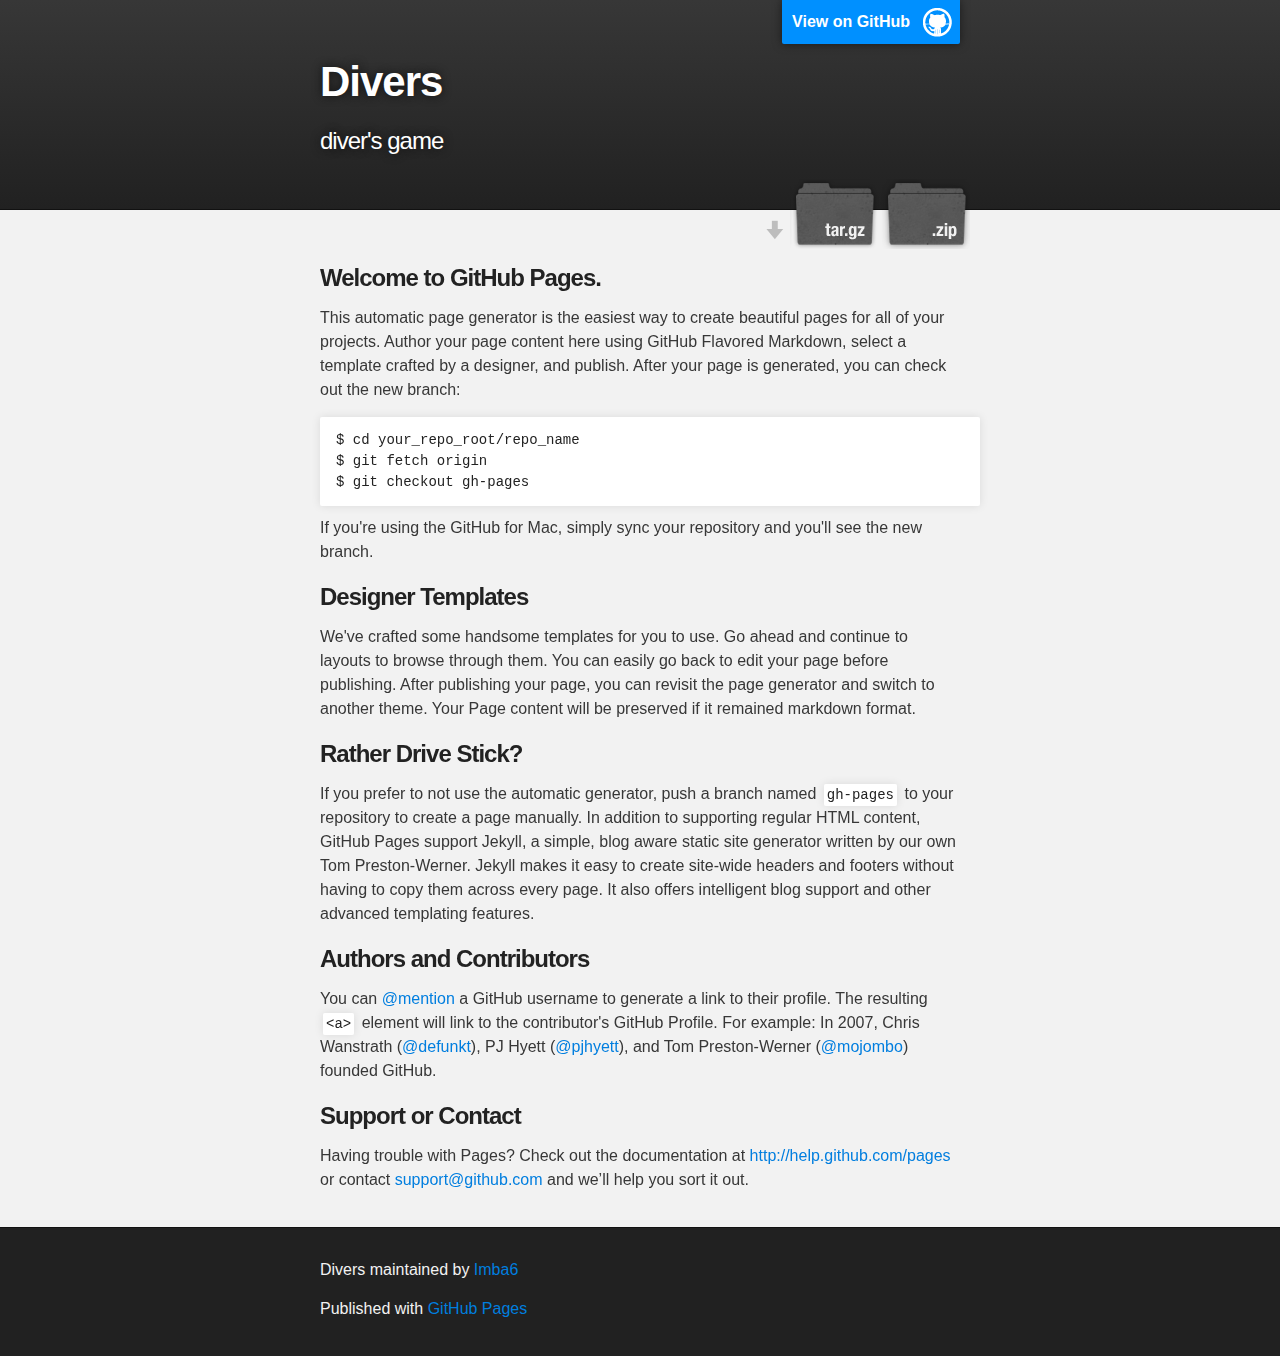
==== index.html @ da952f31 "Create gh-pages branch via GitHub" ====
<!DOCTYPE html>
<html>

  <head>
    <meta charset='utf-8' />
    <meta http-equiv="X-UA-Compatible" content="chrome=1" />
    <meta name="description" content="Divers : diver's game" />

    <link rel="stylesheet" type="text/css" media="screen" href="stylesheets/stylesheet.css">

    <title>Divers</title>
  </head>

  <body>

    <!-- HEADER -->
    <div id="header_wrap" class="outer">
        <header class="inner">
          <a id="forkme_banner" href="https://github.com/Imba6/Divers">View on GitHub</a>

          <h1 id="project_title">Divers</h1>
          <h2 id="project_tagline">diver's game</h2>

            <section id="downloads">
              <a class="zip_download_link" href="https://github.com/Imba6/Divers/zipball/master">Download this project as a .zip file</a>
              <a class="tar_download_link" href="https://github.com/Imba6/Divers/tarball/master">Download this project as a tar.gz file</a>
            </section>
        </header>
    </div>

    <!-- MAIN CONTENT -->
    <div id="main_content_wrap" class="outer">
      <section id="main_content" class="inner">
        <h3>Welcome to GitHub Pages.</h3>

<p>This automatic page generator is the easiest way to create beautiful pages for all of your projects. Author your page content here using GitHub Flavored Markdown, select a template crafted by a designer, and publish. After your page is generated, you can check out the new branch:</p>

<pre><code>$ cd your_repo_root/repo_name
$ git fetch origin
$ git checkout gh-pages
</code></pre>

<p>If you're using the GitHub for Mac, simply sync your repository and you'll see the new branch.</p>

<h3>Designer Templates</h3>

<p>We've crafted some handsome templates for you to use. Go ahead and continue to layouts to browse through them. You can easily go back to edit your page before publishing. After publishing your page, you can revisit the page generator and switch to another theme. Your Page content will be preserved if it remained markdown format.</p>

<h3>Rather Drive Stick?</h3>

<p>If you prefer to not use the automatic generator, push a branch named <code>gh-pages</code> to your repository to create a page manually. In addition to supporting regular HTML content, GitHub Pages support Jekyll, a simple, blog aware static site generator written by our own Tom Preston-Werner. Jekyll makes it easy to create site-wide headers and footers without having to copy them across every page. It also offers intelligent blog support and other advanced templating features.</p>

<h3>Authors and Contributors</h3>

<p>You can <a href="https://github.com/blog/821" class="user-mention">@mention</a> a GitHub username to generate a link to their profile. The resulting <code>&lt;a&gt;</code> element will link to the contributor's GitHub Profile. For example: In 2007, Chris Wanstrath (<a href="https://github.com/defunkt" class="user-mention">@defunkt</a>), PJ Hyett (<a href="https://github.com/pjhyett" class="user-mention">@pjhyett</a>), and Tom Preston-Werner (<a href="https://github.com/mojombo" class="user-mention">@mojombo</a>) founded GitHub.</p>

<h3>Support or Contact</h3>

<p>Having trouble with Pages? Check out the documentation at <a href="http://help.github.com/pages">http://help.github.com/pages</a> or contact <a href="mailto:support@github.com">support@github.com</a> and we’ll help you sort it out.</p>
      </section>
    </div>

    <!-- FOOTER  -->
    <div id="footer_wrap" class="outer">
      <footer class="inner">
        <p class="copyright">Divers maintained by <a href="https://github.com/Imba6">Imba6</a></p>
        <p>Published with <a href="http://pages.github.com">GitHub Pages</a></p>
      </footer>
    </div>

    

  </body>
</html>
---- stylesheets/stylesheet.css ----
/*******************************************************************************
Slate Theme for Github Pages
by Jason Costello, @jsncostello
*******************************************************************************/

@import url(pygment_trac.css);

/*******************************************************************************
MeyerWeb Reset
*******************************************************************************/

html, body, div, span, applet, object, iframe,
h1, h2, h3, h4, h5, h6, p, blockquote, pre,
a, abbr, acronym, address, big, cite, code,
del, dfn, em, img, ins, kbd, q, s, samp,
small, strike, strong, sub, sup, tt, var,
b, u, i, center,
dl, dt, dd, ol, ul, li,
fieldset, form, label, legend,
table, caption, tbody, tfoot, thead, tr, th, td,
article, aside, canvas, details, embed,
figure, figcaption, footer, header, hgroup,
menu, nav, output, ruby, section, summary,
time, mark, audio, video {
  margin: 0;
  padding: 0;
  border: 0;
  font: inherit;
  vertical-align: baseline;
}

/* HTML5 display-role reset for older browsers */
article, aside, details, figcaption, figure,
footer, header, hgroup, menu, nav, section {
  display: block;
}

ol, ul {
  list-style: none;
}

blockquote, q {
}

table {
  border-collapse: collapse;
  border-spacing: 0;
}

a:focus {
  outline: none;
}

/*******************************************************************************
Theme Styles
*******************************************************************************/

body {
  box-sizing: border-box;
  color:#373737;
  background: #212121;
  font-size: 16px;
  font-family: 'Myriad Pro', Calibri, Helvetica, Arial, sans-serif;
  line-height: 1.5;
  -webkit-font-smoothing: antialiased;
}

h1, h2, h3, h4, h5, h6 {
  margin: 10px 0;
  font-weight: 700;
  color:#222222;
  font-family: 'Lucida Grande', 'Calibri', Helvetica, Arial, sans-serif;
  letter-spacing: -1px;
}

h1 {
  font-size: 36px;
  font-weight: 700;
}

h2 {
  padding-bottom: 10px;
  font-size: 32px;
  background: url('../images/bg_hr.png') repeat-x bottom;
}

h3 {
  font-size: 24px;
}

h4 {
  font-size: 21px;
}

h5 {
  font-size: 18px;
}

h6 {
  font-size: 16px;
}

p {
  margin: 10px 0 15px 0;
}

footer p {
  color: #f2f2f2;
}

a {
  text-decoration: none;
  color: #007edf;
  text-shadow: none;

  transition: color 0.5s ease;
  transition: text-shadow 0.5s ease;
  -webkit-transition: color 0.5s ease;
  -webkit-transition: text-shadow 0.5s ease;
  -moz-transition: color 0.5s ease;
  -moz-transition: text-shadow 0.5s ease;
  -o-transition: color 0.5s ease;
  -o-transition: text-shadow 0.5s ease;
  -ms-transition: color 0.5s ease;
  -ms-transition: text-shadow 0.5s ease;
}

#main_content a:hover {
  color: #0069ba;
  text-shadow: #0090ff 0px 0px 2px;
}

footer a:hover {
  color: #43adff;
  text-shadow: #0090ff 0px 0px 2px;
}

em {
  font-style: italic;
}

strong {
  font-weight: bold;
}

img {
  position: relative;
  margin: 0 auto;
  max-width: 739px;
  padding: 5px;
  margin: 10px 0 10px 0;
  border: 1px solid #ebebeb;

  box-shadow: 0 0 5px #ebebeb;
  -webkit-box-shadow: 0 0 5px #ebebeb;
  -moz-box-shadow: 0 0 5px #ebebeb;
  -o-box-shadow: 0 0 5px #ebebeb;
  -ms-box-shadow: 0 0 5px #ebebeb;
}

pre, code {
  width: 100%;
  color: #222;
  background-color: #fff;

  font-family: Monaco, "Bitstream Vera Sans Mono", "Lucida Console", Terminal, monospace;
  font-size: 14px;

  border-radius: 2px;
  -moz-border-radius: 2px;
  -webkit-border-radius: 2px;



}

pre {
  width: 100%;
  padding: 10px;
  box-shadow: 0 0 10px rgba(0,0,0,.1);
  overflow: auto;
}

code {
  padding: 3px;
  margin: 0 3px;
  box-shadow: 0 0 10px rgba(0,0,0,.1);
}

pre code {
  display: block;
  box-shadow: none;
}

blockquote {
  color: #666;
  margin-bottom: 20px;
  padding: 0 0 0 20px;
  border-left: 3px solid #bbb;
}

ul, ol, dl {
  margin-bottom: 15px
}

ul li {
  list-style: inside;
  padding-left: 20px;
}

ol li {
  list-style: decimal inside;
  padding-left: 20px;
}

dl dt {
  font-weight: bold;
}

dl dd {
  padding-left: 20px;
  font-style: italic;
}

dl p {
  padding-left: 20px;
  font-style: italic;
}

hr {
  height: 1px;
  margin-bottom: 5px;
  border: none;
  background: url('../images/bg_hr.png') repeat-x center;
}

table {
  border: 1px solid #373737;
  margin-bottom: 20px;
  text-align: left;
 }

th {
  font-family: 'Lucida Grande', 'Helvetica Neue', Helvetica, Arial, sans-serif;
  padding: 10px;
  background: #373737;
  color: #fff;
 }

td {
  padding: 10px;
  border: 1px solid #373737;
 }

form {
  background: #f2f2f2;
  padding: 20px;
}

img {
  width: 100%;
  max-width: 100%;
}

/*******************************************************************************
Full-Width Styles
*******************************************************************************/

.outer {
  width: 100%;
}

.inner {
  position: relative;
  max-width: 640px;
  padding: 20px 10px;
  margin: 0 auto;
}

#forkme_banner {
  display: block;
  position: absolute;
  top:0;
  right: 10px;
  z-index: 10;
  padding: 10px 50px 10px 10px;
  color: #fff;
  background: url('../images/blacktocat.png') #0090ff no-repeat 95% 50%;
  font-weight: 700;
  box-shadow: 0 0 10px rgba(0,0,0,.5);
  border-bottom-left-radius: 2px;
  border-bottom-right-radius: 2px;
}

#header_wrap {
  background: #212121;
  background: -moz-linear-gradient(top, #373737, #212121);
  background: -webkit-linear-gradient(top, #373737, #212121);
  background: -ms-linear-gradient(top, #373737, #212121);
  background: -o-linear-gradient(top, #373737, #212121);
  background: linear-gradient(top, #373737, #212121);
}

#header_wrap .inner {
  padding: 50px 10px 30px 10px;
}

#project_title {
  margin: 0;
  color: #fff;
  font-size: 42px;
  font-weight: 700;
  text-shadow: #111 0px 0px 10px;
}

#project_tagline {
  color: #fff;
  font-size: 24px;
  font-weight: 300;
  background: none;
  text-shadow: #111 0px 0px 10px;
}

#downloads {
  position: absolute;
  width: 210px;
  z-index: 10;
  bottom: -40px;
  right: 0;
  height: 70px;
  background: url('../images/icon_download.png') no-repeat 0% 90%;
}

.zip_download_link {
  display: block;
  float: right;
  width: 90px;
  height:70px;
  text-indent: -5000px;
  overflow: hidden;
  background: url(../images/sprite_download.png) no-repeat bottom left;
}

.tar_download_link {
  display: block;
  float: right;
  width: 90px;
  height:70px;
  text-indent: -5000px;
  overflow: hidden;
  background: url(../images/sprite_download.png) no-repeat bottom right;
  margin-left: 10px;
}

.zip_download_link:hover {
  background: url(../images/sprite_download.png) no-repeat top left;
}

.tar_download_link:hover {
  background: url(../images/sprite_download.png) no-repeat top right;
}

#main_content_wrap {
  background: #f2f2f2;
  border-top: 1px solid #111;
  border-bottom: 1px solid #111;
}

#main_content {
  padding-top: 40px;
}

#footer_wrap {
  background: #212121;
}



/*******************************************************************************
Small Device Styles
*******************************************************************************/

@media screen and (max-width: 480px) {
  body {
    font-size:14px;
  }

  #downloads {
    display: none;
  }

  .inner {
    min-width: 320px;
    max-width: 480px;
  }

  #project_title {
  font-size: 32px;
  }

  h1 {
    font-size: 28px;
  }

  h2 {
    font-size: 24px;
  }

  h3 {
    font-size: 21px;
  }

  h4 {
    font-size: 18px;
  }

  h5 {
    font-size: 14px;
  }

  h6 {
    font-size: 12px;
  }

  code, pre {
    min-width: 320px;
    max-width: 480px;
    font-size: 11px;
  }

}
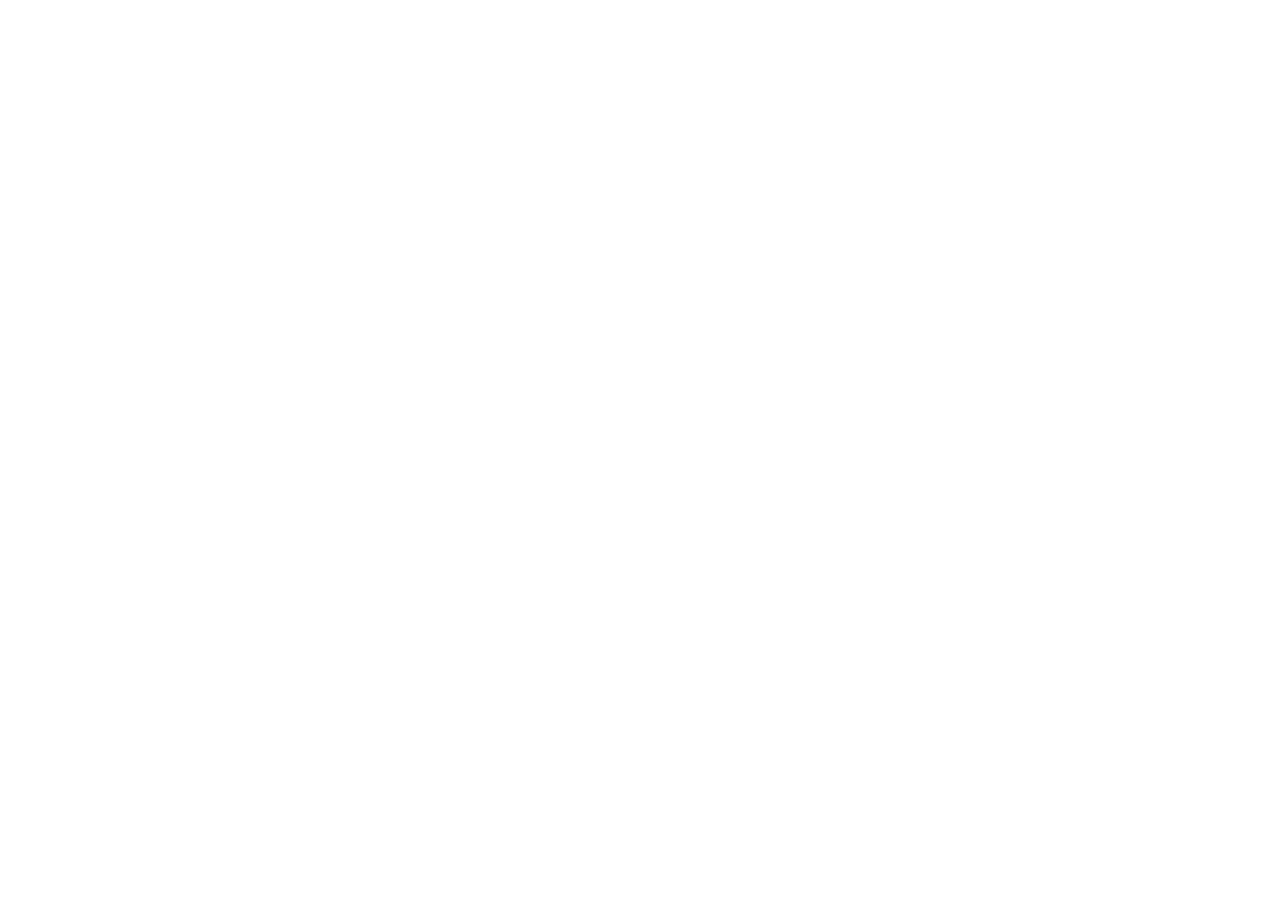
==== commit 228c54ff: "Update index.html" ====
--- a/index.html
+++ b/index.html
@@ -1,74 +1,16 @@
-<!DOCTYPE html>
-<html>
+<!DOCTYPE html PUBLIC "-//W3C//DTD HTML 4.01 Transitional//EN" "http://www.w3.org/TR/html4/loose.dtd">
+<html style="overflow:auto">
+<head>
+<meta http-equiv="Content-Type" content="text/html; charset=UTF-8">
+<title>Divers</title>
+<script src="main.js" type="text/javascript"></script>
+</head>
 
-  <head>
-    <meta charset='utf-8' />
-    <meta http-equiv="X-UA-Compatible" content="chrome=1" />
-    <meta name="description" content="Divers : diver's game" />
+<body onload="init();" style="overflow:auto">
+  <div class="container">
+		<div id="ogs"></div>
+	</div>
 
-    <link rel="stylesheet" type="text/css" media="screen" href="stylesheets/stylesheet.css">
-
-    <title>Divers</title>
-  </head>
-
-  <body>
-
-    <!-- HEADER -->
-    <div id="header_wrap" class="outer">
-        <header class="inner">
-          <a id="forkme_banner" href="https://github.com/Imba6/Divers">View on GitHub</a>
-
-          <h1 id="project_title">Divers</h1>
-          <h2 id="project_tagline">diver's game</h2>
-
-            <section id="downloads">
-              <a class="zip_download_link" href="https://github.com/Imba6/Divers/zipball/master">Download this project as a .zip file</a>
-              <a class="tar_download_link" href="https://github.com/Imba6/Divers/tarball/master">Download this project as a tar.gz file</a>
-            </section>
-        </header>
-    </div>
-
-    <!-- MAIN CONTENT -->
-    <div id="main_content_wrap" class="outer">
-      <section id="main_content" class="inner">
-        <h3>Welcome to GitHub Pages.</h3>
-
-<p>This automatic page generator is the easiest way to create beautiful pages for all of your projects. Author your page content here using GitHub Flavored Markdown, select a template crafted by a designer, and publish. After your page is generated, you can check out the new branch:</p>
-
-<pre><code>$ cd your_repo_root/repo_name
-$ git fetch origin
-$ git checkout gh-pages
-</code></pre>
-
-<p>If you're using the GitHub for Mac, simply sync your repository and you'll see the new branch.</p>
-
-<h3>Designer Templates</h3>
-
-<p>We've crafted some handsome templates for you to use. Go ahead and continue to layouts to browse through them. You can easily go back to edit your page before publishing. After publishing your page, you can revisit the page generator and switch to another theme. Your Page content will be preserved if it remained markdown format.</p>
-
-<h3>Rather Drive Stick?</h3>
-
-<p>If you prefer to not use the automatic generator, push a branch named <code>gh-pages</code> to your repository to create a page manually. In addition to supporting regular HTML content, GitHub Pages support Jekyll, a simple, blog aware static site generator written by our own Tom Preston-Werner. Jekyll makes it easy to create site-wide headers and footers without having to copy them across every page. It also offers intelligent blog support and other advanced templating features.</p>
-
-<h3>Authors and Contributors</h3>
-
-<p>You can <a href="https://github.com/blog/821" class="user-mention">@mention</a> a GitHub username to generate a link to their profile. The resulting <code>&lt;a&gt;</code> element will link to the contributor's GitHub Profile. For example: In 2007, Chris Wanstrath (<a href="https://github.com/defunkt" class="user-mention">@defunkt</a>), PJ Hyett (<a href="https://github.com/pjhyett" class="user-mention">@pjhyett</a>), and Tom Preston-Werner (<a href="https://github.com/mojombo" class="user-mention">@mojombo</a>) founded GitHub.</p>
-
-<h3>Support or Contact</h3>
-
-<p>Having trouble with Pages? Check out the documentation at <a href="http://help.github.com/pages">http://help.github.com/pages</a> or contact <a href="mailto:support@github.com">support@github.com</a> and we’ll help you sort it out.</p>
-      </section>
-    </div>
-
-    <!-- FOOTER  -->
-    <div id="footer_wrap" class="outer">
-      <footer class="inner">
-        <p class="copyright">Divers maintained by <a href="https://github.com/Imba6">Imba6</a></p>
-        <p>Published with <a href="http://pages.github.com">GitHub Pages</a></p>
-      </footer>
-    </div>
-
-    
-
-  </body>
-</html>
+	
+</body>
+</html>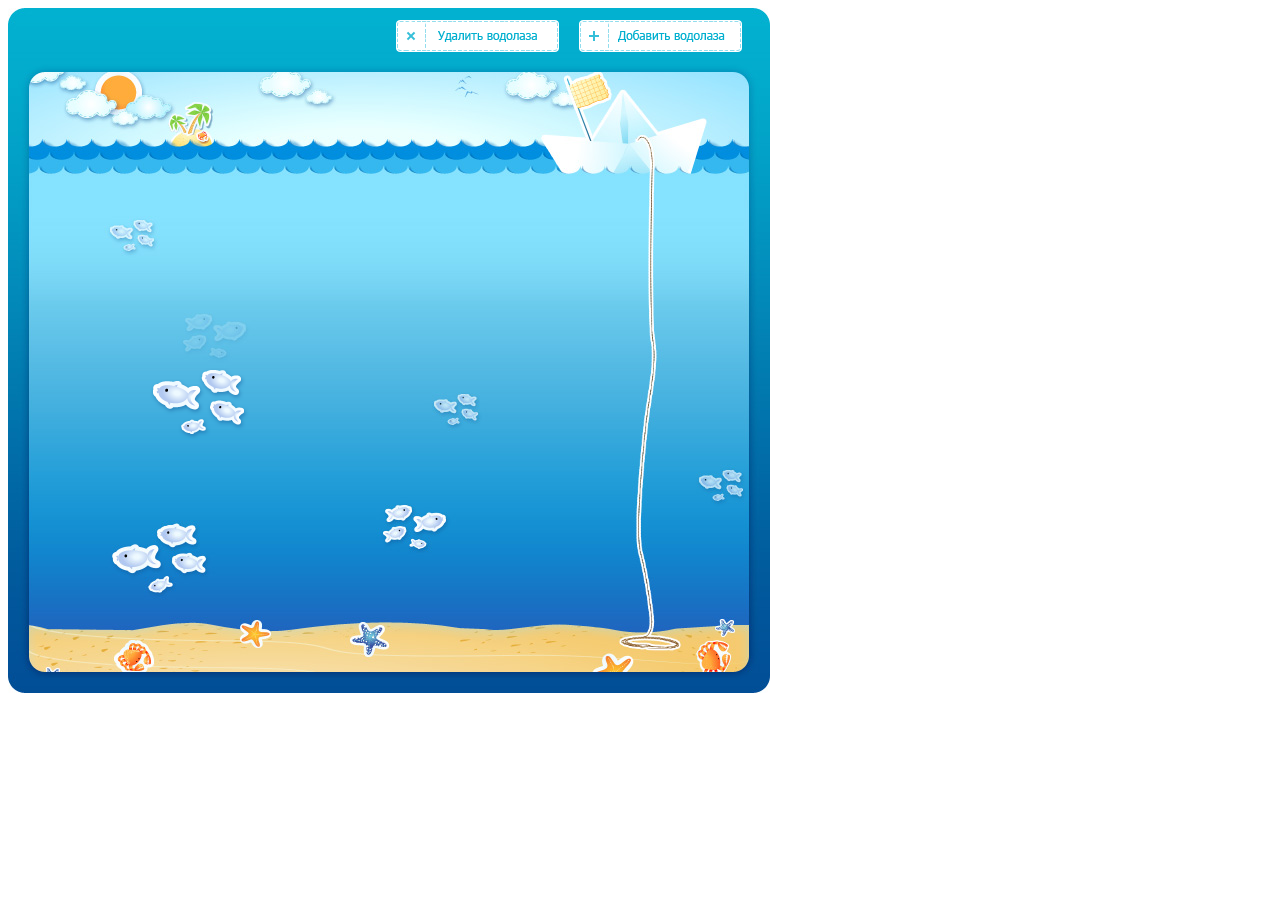
==== commit 476fc36a: "Update index.html" ====
--- a/index.html
+++ b/index.html
@@ -5,7 +5,7 @@
 <title>Divers</title>
 <script src="main.js" type="text/javascript"></script>
 </head>
-
+	<h1>hello</h1>
 <body onload="init();" style="overflow:auto">
   <div class="container">
 		<div id="ogs"></div>
@@ -13,4 +13,4 @@
 
 	
 </body>
-</html>+</html>
